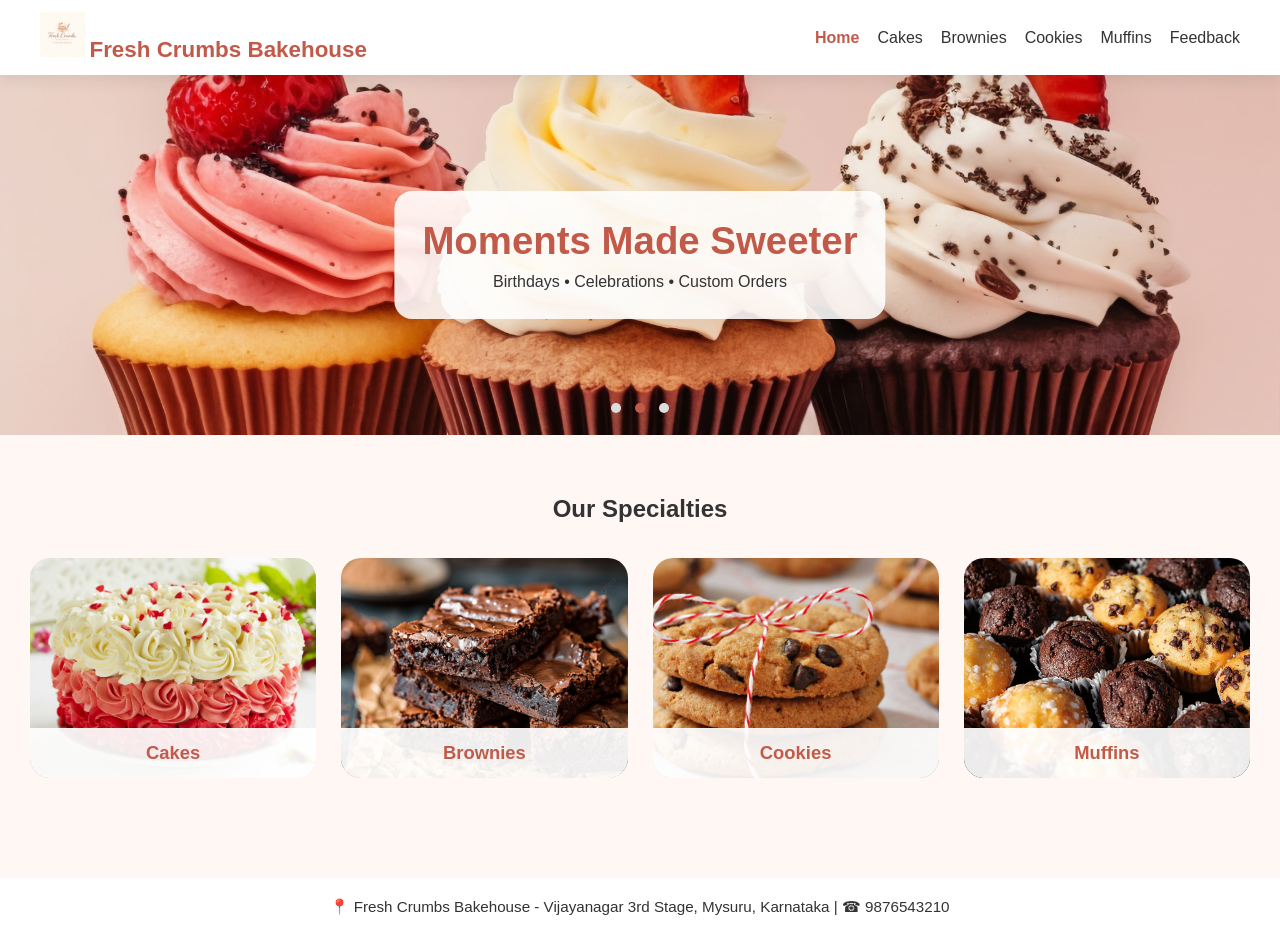
==== index.html @ a9f3908b "Initial commit: Bakehouse website" ====
<!DOCTYPE html>
<html lang="en">
<head>
    <meta charset="UTF-8">
    <title>Fresh Crumbs Bakehouse</title>
    <link rel="stylesheet" href="style.css">
    <meta name="viewport" content="width=device-width, initial-scale=1.0">
    
</head>

<body>

    <!-- Header -->
    <header>
        <div class="logo">
            <a href="index.html">
                <img src="Images/Logo.png" alt="Fresh Crumbs Bakehouse Logo">
                <span class="logo-text">Fresh Crumbs Bakehouse</span>
            </a>
        </div>

        <nav aria-label="Main navigation">
            <a href="index.html" aria-current="page">Home</a>
            <a href="cakes.html">Cakes</a>
            <a href="brownies.html">Brownies</a>
            <a href="cookies.html">Cookies</a>
            <a href="muffins.html">Muffins</a>
            <a href="feedback.html">Feedback</a>

        </nav>
    </header>

    <!-- Hero Section -->
    <section class="hero">

  <div class="hero-slide active">
    <img src="bakehouse.jpg" alt="Bakery">
    <div class="hero-text">
      <h1>Freshly Baked Happiness</h1>
      <p>Premium cakes, brownies, cookies & muffins</p>
    </div>
  </div>

  <div class="hero-slide">
    <img src="ban3.jpg" alt="Cupcakes">
    <div class="hero-text">
      <h1>Moments Made Sweeter</h1>
      <p>Birthdays • Celebrations • Custom Orders</p>
    </div>
  </div>

  <div class="hero-slide">
    <img src="cake-stand-with-chocolate-cherry-cake-cupcakes-web.jpg" alt="Cakes">
    <div class="hero-text">
      <h1>Every Bite Matters</h1>
      <p>Egg & Eggless Options Available</p>
    </div>
  </div>
<div class="hero-dots">
  <button class="dot active" type="button" aria-label="Show slide 1" aria-pressed="true" onclick="goToSlide(0)"></button>
  <button class="dot" type="button" aria-label="Show slide 2" aria-pressed="false" onclick="goToSlide(1)"></button>
  <button class="dot" type="button" aria-label="Show slide 3" aria-pressed="false" onclick="goToSlide(2)"></button>
</div>

</section>


    <!-- Categories Section -->
    <section class="categories">
        <h2>Our Specialties</h2>

        <div class="category-grid">

            <div class="category-card">
                <a href="cakes.html">
                    <img src="cake head.jpg" alt="Cakes">
                    <h3>Cakes</h3>
                </a>
            </div>

            <div class="category-card">
                <a href="brownies.html">
                    <img src="brownie head.jpg" alt="Brownies">
                    <h3>Brownies</h3>
                </a>
            </div>

            <div class="category-card">
                <a href="cookies.html">
                    <img src="cookies head.jpg" alt="Cookies">
                    <h3>Cookies</h3>
                </a>
            </div>

            <div class="category-card">
                <a href="muffins.html">
                    <img src="muffin head.jpg" alt="Muffins">
                    <h3>Muffins</h3>
                </a>
            </div>

        </div>
    </section>

    <!-- Footer -->
    <footer>
        <p>
            📍 Fresh Crumbs Bakehouse - Vijayanagar 3rd Stage, Mysuru, Karnataka |
            ☎ 9876543210
        </p>
    </footer>

   <script>
let currentSlide = 0;
const slides = document.querySelectorAll('.hero-slide');
const dots = document.querySelectorAll('.dot');

function showSlide(index) {
  slides.forEach(slide => slide.classList.remove('active'));
  dots.forEach(dot => { dot.classList.remove('active'); dot.setAttribute('aria-pressed', 'false'); });

  slides[index].classList.add('active');
  dots[index].classList.add('active');
  dots[index].setAttribute('aria-pressed', 'true');

  currentSlide = index;
}

function nextSlide() {
  currentSlide = (currentSlide + 1) % slides.length;
  showSlide(currentSlide);
}

function goToSlide(index) {
  showSlide(index);
}

// AUTO SLIDE SPEED (change if needed)
setInterval(nextSlide, 2000);
</script>

</body>
</html>
---- style.css ----
/* ===== GLOBAL RESET ===== */
* {
    margin: 0;
    padding: 0;
    box-sizing: border-box;
    font-family: 'Segoe UI', sans-serif;
}

/* REMOVE DEFAULT LINK STYLES (BLUE LINE FIX) */
a {
    text-decoration: none;
    color: inherit;
}

body {
    background: #fff7f3;
    color: #333;
}

/* ===== HEADER ===== */
header {
    background: white;
    padding: 12px 40px;
    display: flex;
    justify-content: space-between;
    align-items: center;
    box-shadow: 0 5px 15px rgba(0, 0, 0, 0.08);
    position: sticky;
    top: 0;
    z-index: 10;
}

/* LOGO */
.logo {
    display: flex;
    align-items: center;
    gap: 10px;
}

.logo img {
    height: 45px;
    width: auto;
}

.logo-text {
    font-size: 1.4rem;
    font-weight: 700;
    color: #c25a4a;
}

/* NAVIGATION */
nav a {
    margin-left: 18px;
    font-weight: 500;
    transition: 0.2s;
}

nav {
    display: flex;
    flex-wrap: wrap;
    justify-content: center;
    gap: 8px 18px;
}

nav a { margin-left: 0; }

nav a:hover {
    color: #c25a4a;
}

nav a[aria-current="page"] {
    color: #c25a4a;
    font-weight: 700;
}

/* ===== HERO SECTION ===== */
.hero {
    position: relative;
    height: 360px;
}

.hero img {
    width: 100%;
    height: 100%;
    object-fit: cover;
}

.hero-text {
    position: absolute;
    top: 50%;
    left: 50%;
    transform: translate(-50%, -50%);
    background: rgba(255, 255, 255, 0.88);
    padding: 28px;
    border-radius: 18px;
    text-align: center;
}

.hero-text h1 {
    font-size: 2.4rem;
    color: #c25a4a;
}

.hero-text p {
    margin-top: 10px;
    font-size: 1rem;
}

/* ===== CATEGORIES ===== */
.categories {
    padding: 60px 30px;
    text-align: center;
}

.category-grid {
    display: grid;
    grid-template-columns: repeat(auto-fit, minmax(220px, 1fr));
    gap: 25px;
    margin-top: 35px;
}

/* CATEGORY CARD */
.category-card {
    background: white;
    border-radius: 20px;
    overflow: hidden;
    transition: 0.3s ease;
    cursor: pointer;
    position: relative;
    display: block; /* important when wrapped in <a> */
}

/* IMAGE FILLS ENTIRE CARD */
.category-card img {
    width: 100%;
    height: 220px;
    object-fit: cover;
    display: block;
}

/* TEXT OVERLAY */
.category-card h3 {
    position: absolute;
    bottom: 0;
    width: 100%;
    padding: 14px;
    margin: 0;
    background: rgba(255, 255, 255, 0.92);
    color: #c25a4a;
    font-size: 1.15rem;
    text-align: center;
}

/* HOVER EFFECT */
.category-card:hover {
    transform: translateY(-6px);
    box-shadow: 0 14px 24px rgba(0, 0, 0, 0.15);
}

/* ===== PRODUCT PAGES ===== */
.product-page {
    padding: 60px 30px;
    text-align: center;
}

.product-grid {
    display: grid;
    grid-template-columns: repeat(auto-fit, minmax(220px, 1fr));
    gap: 25px;
    margin-top: 35px;
}

.product-card {
    background: white;
    padding: 18px;
    border-radius: 15px;
}
.product-card {
    width: 100%;
}

.product-card img {
    width: 100%;
    height: 170px;
    object-fit: cover;
    border-radius: 12px;
}

.product-card h3 {
    margin: 12px 0 6px;
    color: #c25a4a;
}

.product-card p {
    font-size: 0.95rem;
}

/* ORDER BUTTON */
.order-btn {
    display: inline-block;
    margin-top: 12px;
    padding: 10px 20px;
    background: #c25a4a;
    color: white;
    border-radius: 25px;
    transition: 0.2s;
}

.order-btn:hover {
    background: #a6473a;
}

/* ===== ORDER FORM ===== */
.order-form {
    max-width: 420px;
    margin: 40px auto;
    display: flex;
    flex-direction: column;
    gap: 15px;
}

.order-form input,
.order-form select,
.order-form button {
    padding: 12px;
    border-radius: 10px;
    border: 1px solid #ccc;
    font-size: 1rem;
}

.order-form button {
    background: #c25a4a;
    color: white;
    border: none;
    cursor: pointer;
}

.order-form button:hover {
    background: #a6473a;
}

.order-intro, .form-message {
    max-width: 600px;
    margin: 14px auto;
    line-height: 1.5;
}

.form-message { color: #8d3328; font-weight: 600; }
.order-form label { text-align: left; font-weight: 600; margin-bottom: -10px; }

.order-summary {
    max-width: 420px;
    margin: 14px auto 0;
    padding: 22px;
    background: white;
    border-radius: 15px;
    box-shadow: 0 5px 15px rgba(0, 0, 0, 0.08);
    text-align: left;
}

.order-summary h3 {
    margin-bottom: 12px;
    color: #c25a4a;
    text-align: center;
}

.order-summary dl > div {
    display: flex;
    justify-content: space-between;
    gap: 20px;
    padding: 9px 0;
    border-bottom: 1px solid #f0e5e1;
}

.order-summary dl > div:last-child { border-bottom: 0; }
.order-summary dt { font-weight: 600; }
.order-summary dd { margin: 0; text-align: right; }
.order-summary .total-row { border-top: 2px solid #c25a4a; font-size: 1.1rem; color: #a6473a; }

/* ===== FOOTER ===== */
footer {
    background: white;
    text-align: center;
    padding: 20px;
    margin-top: 40px;
    font-size: 0.95rem;
}

/* ===== RESPONSIVE ===== */
@media screen and (max-width: 768px) {

    header {
        flex-direction: column;
        padding: 15px 20px;
    }

    nav {
        margin-top: 10px;
    }

    .hero-text h1 {
        font-size: 2rem;
    }

    .category-card img {
        height: 180px;
    }

    .product-card img {
        height: 150px;
    }
}
/* ===== HERO SLIDER SAFE ADDITION ===== */
.hero {
  position: relative;
  height: 360px;
  overflow: hidden;
}

.hero-slide {
  position: absolute;
  width: 100%;
  height: 100%;
  display: none;
}

.hero-slide img {
  width: 100%;
  height: 100%;
  object-fit: cover;
}

.hero-slide.active {
  display: block;
}

/* ===== HERO SLIDER CONTROLS ===== */
.prev, .next {
  position: absolute;
  top: 50%;
  transform: translateY(-50%);
  background: rgba(255, 255, 255, 0.85);
  border: none;
  padding: 12px 16px;
  font-size: 22px;
  cursor: pointer;
  border-radius: 50%;
  z-index: 5;
}

.prev {
  left: 20px;
}

.next {
  right: 20px;
}

.prev:hover,
.next:hover {
  background: #c25a4a;
  color: white;
}
.hero-slide {
    z-index: 1;
}

/* ===== HERO DOTS ===== */
.hero-dots {
  position: absolute;
  bottom: 18px;
  width: 100%;
  text-align: center;
  z-index: 6;
}

.dot {
  height: 10px;
  width: 10px;
  margin: 0 5px;
  background: #ddd;
  border-radius: 50%;
  display: inline-block;
  cursor: pointer;
  transition: 0.3s;
  border: 0;
  padding: 0;
}

.dot.active {
  background: #c25a4a;
}

img {
  max-width: 100%;
  height: auto;
}
@media (max-width: 600px) {
  header {
    flex-direction: column;
    text-align: center;
  }

  nav {
    margin-top: 8px;
  }
}
.product-card {
  transition: transform 0.2s ease, box-shadow 0.2s ease;
}

.product-card:hover {
  transform: translateY(-5px);
  box-shadow: 0 6px 14px rgba(0,0,0,0.12);
}
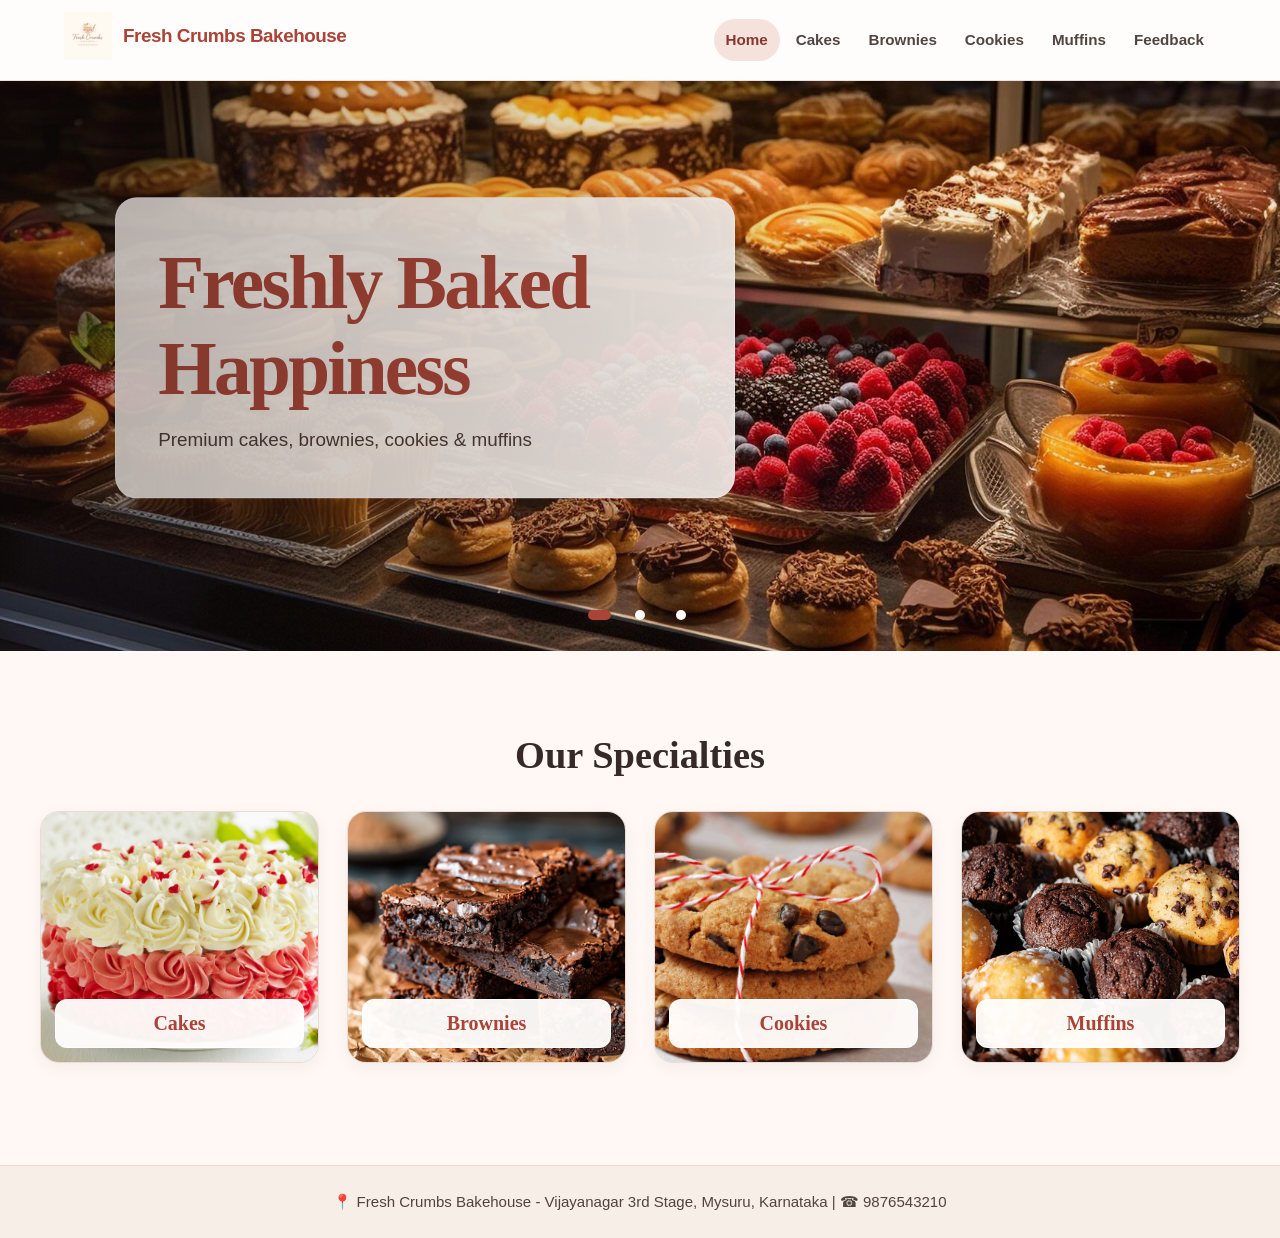
==== commit b377ac0e: "Improve Bakehouse design and responsiveness" ====
--- a/index.html
+++ b/index.html
@@ -9,6 +9,7 @@
 </head>
 
 <body>
+    <a class="skip-link" href="#main-content">Skip to content</a>
 
     <!-- Header -->
     <header>
@@ -31,35 +32,38 @@
     </header>
 
     <!-- Hero Section -->
-    <section class="hero">
+    <main id="main-content">
+    <section class="hero home-hero" aria-label="Featured bakery offerings" aria-roledescription="carousel">
 
-  <div class="hero-slide active">
-    <img src="bakehouse.jpg" alt="Bakery">
+  <div class="hero-slide active" role="group" aria-roledescription="slide" aria-label="1 of 3" aria-hidden="false">
+    <img src="bakehouse.jpg" alt="Freshly prepared treats at the bakery">
     <div class="hero-text">
       <h1>Freshly Baked Happiness</h1>
       <p>Premium cakes, brownies, cookies & muffins</p>
     </div>
   </div>
 
-  <div class="hero-slide">
-    <img src="ban3.jpg" alt="Cupcakes">
+  <div class="hero-slide" role="group" aria-roledescription="slide" aria-label="2 of 3" aria-hidden="true">
+    <img src="ban3.jpg" alt="Cupcakes decorated for a celebration">
     <div class="hero-text">
       <h1>Moments Made Sweeter</h1>
       <p>Birthdays • Celebrations • Custom Orders</p>
     </div>
   </div>
 
-  <div class="hero-slide">
-    <img src="cake-stand-with-chocolate-cherry-cake-cupcakes-web.jpg" alt="Cakes">
+  <div class="hero-slide" role="group" aria-roledescription="slide" aria-label="3 of 3" aria-hidden="true">
+    <img src="cake-stand-with-chocolate-cherry-cake-cupcakes-web.jpg" alt="Cakes and cupcakes on a decorated stand">
     <div class="hero-text">
       <h1>Every Bite Matters</h1>
       <p>Egg & Eggless Options Available</p>
     </div>
   </div>
-<div class="hero-dots">
-  <button class="dot active" type="button" aria-label="Show slide 1" aria-pressed="true" onclick="goToSlide(0)"></button>
-  <button class="dot" type="button" aria-label="Show slide 2" aria-pressed="false" onclick="goToSlide(1)"></button>
-  <button class="dot" type="button" aria-label="Show slide 3" aria-pressed="false" onclick="goToSlide(2)"></button>
+<div class="hero-controls">
+  <div class="hero-dots" role="group" aria-label="Choose a featured slide">
+    <button class="dot active" type="button" aria-label="Show slide 1" aria-pressed="true" data-slide="0"></button>
+    <button class="dot" type="button" aria-label="Show slide 2" aria-pressed="false" data-slide="1"></button>
+    <button class="dot" type="button" aria-label="Show slide 3" aria-pressed="false" data-slide="2"></button>
+  </div>
 </div>
 
 </section>
@@ -73,34 +77,35 @@
 
             <div class="category-card">
                 <a href="cakes.html">
-                    <img src="cake head.jpg" alt="Cakes">
+                    <img src="cake head.jpg" alt="Decorated cakes" loading="lazy">
                     <h3>Cakes</h3>
                 </a>
             </div>
 
             <div class="category-card">
                 <a href="brownies.html">
-                    <img src="brownie head.jpg" alt="Brownies">
+                    <img src="brownie head.jpg" alt="Freshly baked brownies" loading="lazy">
                     <h3>Brownies</h3>
                 </a>
             </div>
 
             <div class="category-card">
                 <a href="cookies.html">
-                    <img src="cookies head.jpg" alt="Cookies">
+                    <img src="cookies head.jpg" alt="Assorted cookies" loading="lazy">
                     <h3>Cookies</h3>
                 </a>
             </div>
 
             <div class="category-card">
                 <a href="muffins.html">
-                    <img src="muffin head.jpg" alt="Muffins">
+                    <img src="muffin head.jpg" alt="Fresh muffins" loading="lazy">
                     <h3>Muffins</h3>
                 </a>
             </div>
 
         </div>
     </section>
+    </main>
 
     <!-- Footer -->
     <footer>
@@ -112,31 +117,39 @@
 
    <script>
 let currentSlide = 0;
-const slides = document.querySelectorAll('.hero-slide');
-const dots = document.querySelectorAll('.dot');
+const slides = [...document.querySelectorAll('.hero-slide')];
+const dots = [...document.querySelectorAll('.dot')];
+let slideshowTimer;
 
 function showSlide(index) {
-  slides.forEach(slide => slide.classList.remove('active'));
-  dots.forEach(dot => { dot.classList.remove('active'); dot.setAttribute('aria-pressed', 'false'); });
-
-  slides[index].classList.add('active');
-  dots[index].classList.add('active');
-  dots[index].setAttribute('aria-pressed', 'true');
-
+  if (index < 0 || index >= slides.length) return;
+  slides.forEach((slide, slideIndex) => {
+    const active = slideIndex === index;
+    slide.classList.toggle('active', active);
+    slide.setAttribute('aria-hidden', String(!active));
+  });
+  dots.forEach((dot, dotIndex) => {
+    const active = dotIndex === index;
+    dot.classList.toggle('active', active);
+    dot.setAttribute('aria-pressed', String(active));
+  });
   currentSlide = index;
 }
 
 function nextSlide() {
-  currentSlide = (currentSlide + 1) % slides.length;
-  showSlide(currentSlide);
+  showSlide((currentSlide + 1) % slides.length);
 }
 
-function goToSlide(index) {
-  showSlide(index);
+function startSlideshow() {
+  window.clearInterval(slideshowTimer);
+  if (slides.length > 1) slideshowTimer = window.setInterval(nextSlide, 4000);
 }
 
-// AUTO SLIDE SPEED (change if needed)
-setInterval(nextSlide, 2000);
+dots.forEach((dot, index) => dot.addEventListener('click', () => {
+  showSlide(index);
+  startSlideshow();
+}));
+startSlideshow();
 </script>
 
 </body>
--- a/style.css
+++ b/style.css
@@ -1,415 +1,389 @@
-/* ===== GLOBAL RESET ===== */
-* {
-    margin: 0;
-    padding: 0;
-    box-sizing: border-box;
-    font-family: 'Segoe UI', sans-serif;
-}
-
-/* REMOVE DEFAULT LINK STYLES (BLUE LINE FIX) */
-a {
-    text-decoration: none;
-    color: inherit;
-}
-
+/* Fresh Crumbs Bakehouse shared visual system */
+:root {
+  color-scheme: light;
+  --cream: #fff8f4;
+  --cream-deep: #f8eee8;
+  --paper: #fffdfb;
+  --ink: #352a27;
+  --muted: #665854;
+  --accent: #a94436;
+  --accent-hover: #87372d;
+  --accent-soft: #f5e2dc;
+  --line: #eadbd4;
+  --shadow: 0 12px 32px rgba(69, 43, 34, 0.1);
+  --heading-font: "Palatino Linotype", "Book Antiqua", Georgia, serif;
+  --body-font: "Segoe UI", Roboto, "Helvetica Neue", Arial, sans-serif;
+}
+
+*, *::before, *::after { box-sizing: border-box; }
+html { scroll-behavior: smooth; }
 body {
-    background: #fff7f3;
-    color: #333;
-}
-
-/* ===== HEADER ===== */
+  margin: 0;
+  background: var(--cream);
+  color: var(--ink);
+  font: 16px/1.6 var(--body-font);
+  -webkit-font-smoothing: antialiased;
+}
+img { display: block; max-width: 100%; }
+a { color: inherit; text-decoration: none; }
+button, input, select, textarea { font: inherit; }
+button { color: inherit; }
+
+h1, h2, h3 {
+  margin-top: 0;
+  color: var(--ink);
+  font-family: var(--heading-font);
+  font-weight: 700;
+  line-height: 1.15;
+}
+h2 { margin-bottom: 14px; font-size: clamp(1.85rem, 3vw, 2.5rem); }
+p { margin-top: 0; }
+
+a:focus-visible, button:focus-visible, input:focus-visible,
+select:focus-visible, textarea:focus-visible {
+  outline: 3px solid #7d342a;
+  outline-offset: 3px;
+}
+.skip-link {
+  position: absolute;
+  z-index: 100;
+  top: 8px;
+  left: 8px;
+  padding: 10px 14px;
+  transform: translateY(-160%);
+  border-radius: 8px;
+  background: var(--ink);
+  color: #fff;
+}
+.skip-link:focus { transform: translateY(0); }
+
+/* Header and navigation */
 header {
-    background: white;
-    padding: 12px 40px;
-    display: flex;
-    justify-content: space-between;
-    align-items: center;
-    box-shadow: 0 5px 15px rgba(0, 0, 0, 0.08);
-    position: sticky;
-    top: 0;
-    z-index: 10;
-}
-
-/* LOGO */
-.logo {
-    display: flex;
-    align-items: center;
-    gap: 10px;
-}
-
-.logo img {
-    height: 45px;
-    width: auto;
-}
-
-.logo-text {
-    font-size: 1.4rem;
-    font-weight: 700;
-    color: #c25a4a;
-}
-
-/* NAVIGATION */
+  position: sticky;
+  z-index: 20;
+  top: 0;
+  display: flex;
+  align-items: center;
+  justify-content: space-between;
+  gap: 24px;
+  min-height: 78px;
+  padding: 12px clamp(18px, 5vw, 68px);
+  border-bottom: 1px solid rgba(234, 219, 212, 0.85);
+  background: rgba(255, 253, 251, 0.96);
+  box-shadow: 0 4px 18px rgba(69, 43, 34, 0.055);
+  backdrop-filter: blur(12px);
+}
+.logo { flex: 0 0 auto; }
+.logo > a { display: inline-flex; align-items: center; gap: 11px; }
+.logo img { width: 48px; height: 48px; object-fit: contain; }
+.logo-text { color: var(--accent); font-size: 1.18rem; font-weight: 750; letter-spacing: -0.025em; }
+nav { display: flex; flex-wrap: wrap; align-items: center; justify-content: flex-end; gap: 4px; }
 nav a {
-    margin-left: 18px;
-    font-weight: 500;
-    transition: 0.2s;
-}
-
-nav {
-    display: flex;
-    flex-wrap: wrap;
-    justify-content: center;
-    gap: 8px 18px;
-}
-
-nav a { margin-left: 0; }
-
-nav a:hover {
-    color: #c25a4a;
-}
-
-nav a[aria-current="page"] {
-    color: #c25a4a;
-    font-weight: 700;
-}
-
-/* ===== HERO SECTION ===== */
-.hero {
-    position: relative;
-    height: 360px;
-}
-
-.hero img {
-    width: 100%;
-    height: 100%;
-    object-fit: cover;
-}
-
-.hero-text {
-    position: absolute;
-    top: 50%;
-    left: 50%;
-    transform: translate(-50%, -50%);
-    background: rgba(255, 255, 255, 0.88);
-    padding: 28px;
-    border-radius: 18px;
-    text-align: center;
-}
-
-.hero-text h1 {
-    font-size: 2.4rem;
-    color: #c25a4a;
-}
-
-.hero-text p {
-    margin-top: 10px;
-    font-size: 1rem;
-}
-
-/* ===== CATEGORIES ===== */
-.categories {
-    padding: 60px 30px;
-    text-align: center;
-}
-
-.category-grid {
-    display: grid;
-    grid-template-columns: repeat(auto-fit, minmax(220px, 1fr));
-    gap: 25px;
-    margin-top: 35px;
-}
-
-/* CATEGORY CARD */
-.category-card {
-    background: white;
-    border-radius: 20px;
-    overflow: hidden;
-    transition: 0.3s ease;
-    cursor: pointer;
-    position: relative;
-    display: block; /* important when wrapped in <a> */
-}
-
-/* IMAGE FILLS ENTIRE CARD */
-.category-card img {
-    width: 100%;
-    height: 220px;
-    object-fit: cover;
-    display: block;
-}
-
-/* TEXT OVERLAY */
-.category-card h3 {
-    position: absolute;
-    bottom: 0;
-    width: 100%;
-    padding: 14px;
-    margin: 0;
-    background: rgba(255, 255, 255, 0.92);
-    color: #c25a4a;
-    font-size: 1.15rem;
-    text-align: center;
-}
-
-/* HOVER EFFECT */
-.category-card:hover {
-    transform: translateY(-6px);
-    box-shadow: 0 14px 24px rgba(0, 0, 0, 0.15);
-}
-
-/* ===== PRODUCT PAGES ===== */
-.product-page {
-    padding: 60px 30px;
-    text-align: center;
-}
-
-.product-grid {
-    display: grid;
-    grid-template-columns: repeat(auto-fit, minmax(220px, 1fr));
-    gap: 25px;
-    margin-top: 35px;
-}
-
-.product-card {
-    background: white;
-    padding: 18px;
-    border-radius: 15px;
-}
-.product-card {
-    width: 100%;
-}
-
-.product-card img {
-    width: 100%;
-    height: 170px;
-    object-fit: cover;
-    border-radius: 12px;
-}
-
-.product-card h3 {
-    margin: 12px 0 6px;
-    color: #c25a4a;
-}
-
-.product-card p {
-    font-size: 0.95rem;
-}
-
-/* ORDER BUTTON */
-.order-btn {
-    display: inline-block;
-    margin-top: 12px;
-    padding: 10px 20px;
-    background: #c25a4a;
-    color: white;
-    border-radius: 25px;
-    transition: 0.2s;
-}
-
-.order-btn:hover {
-    background: #a6473a;
-}
-
-/* ===== ORDER FORM ===== */
-.order-form {
-    max-width: 420px;
-    margin: 40px auto;
-    display: flex;
-    flex-direction: column;
-    gap: 15px;
-}
-
-.order-form input,
-.order-form select,
-.order-form button {
-    padding: 12px;
-    border-radius: 10px;
-    border: 1px solid #ccc;
-    font-size: 1rem;
-}
-
-.order-form button {
-    background: #c25a4a;
-    color: white;
-    border: none;
-    cursor: pointer;
-}
-
-.order-form button:hover {
-    background: #a6473a;
-}
-
-.order-intro, .form-message {
-    max-width: 600px;
-    margin: 14px auto;
-    line-height: 1.5;
-}
-
-.form-message { color: #8d3328; font-weight: 600; }
-.order-form label { text-align: left; font-weight: 600; margin-bottom: -10px; }
-
-.order-summary {
-    max-width: 420px;
-    margin: 14px auto 0;
-    padding: 22px;
-    background: white;
-    border-radius: 15px;
-    box-shadow: 0 5px 15px rgba(0, 0, 0, 0.08);
-    text-align: left;
-}
-
-.order-summary h3 {
-    margin-bottom: 12px;
-    color: #c25a4a;
-    text-align: center;
-}
-
-.order-summary dl > div {
-    display: flex;
-    justify-content: space-between;
-    gap: 20px;
-    padding: 9px 0;
-    border-bottom: 1px solid #f0e5e1;
-}
-
-.order-summary dl > div:last-child { border-bottom: 0; }
-.order-summary dt { font-weight: 600; }
-.order-summary dd { margin: 0; text-align: right; }
-.order-summary .total-row { border-top: 2px solid #c25a4a; font-size: 1.1rem; color: #a6473a; }
-
-/* ===== FOOTER ===== */
-footer {
-    background: white;
-    text-align: center;
-    padding: 20px;
-    margin-top: 40px;
-    font-size: 0.95rem;
-}
-
-/* ===== RESPONSIVE ===== */
-@media screen and (max-width: 768px) {
-
-    header {
-        flex-direction: column;
-        padding: 15px 20px;
-    }
-
-    nav {
-        margin-top: 10px;
-    }
-
-    .hero-text h1 {
-        font-size: 2rem;
-    }
-
-    .category-card img {
-        height: 180px;
-    }
-
-    .product-card img {
-        height: 150px;
-    }
-}
-/* ===== HERO SLIDER SAFE ADDITION ===== */
+  display: inline-flex;
+  align-items: center;
+  min-height: 42px;
+  padding: 7px 12px;
+  border-radius: 999px;
+  color: #514541;
+  font-size: 0.95rem;
+  font-weight: 600;
+  transition: color 160ms ease, background-color 160ms ease;
+}
+nav a:hover, nav a[aria-current="page"] { color: var(--accent-hover); background: var(--accent-soft); }
+nav a[aria-current="page"] { font-weight: 750; }
+
+/* Hero banners and homepage carousel */
 .hero {
   position: relative;
-  height: 360px;
+  height: clamp(280px, 34vw, 390px);
   overflow: hidden;
-}
-
-.hero-slide {
-  position: absolute;
-  width: 100%;
-  height: 100%;
-  display: none;
-}
-
-.hero-slide img {
+  isolation: isolate;
+  background: #ead6ca;
+}
+.home-hero { height: clamp(430px, 48vw, 570px); }
+.hero::after {
+  position: absolute;
+  z-index: 1;
+  inset: 0;
+  background: linear-gradient(90deg, rgba(35, 23, 19, 0.32), rgba(35, 23, 19, 0.03) 70%);
+  content: "";
+  pointer-events: none;
+}
+.hero > img, .hero-slide > img {
   width: 100%;
   height: 100%;
   object-fit: cover;
-}
-
-.hero-slide.active {
-  display: block;
-}
-
-/* ===== HERO SLIDER CONTROLS ===== */
-.prev, .next {
-  position: absolute;
+  object-position: center;
+}
+.hero-slide {
+  position: absolute;
+  z-index: 0;
+  inset: 0;
+  display: none;
+}
+.hero-slide.active { display: block; }
+.hero-text {
+  position: absolute;
+  z-index: 2;
   top: 50%;
-  transform: translateY(-50%);
-  background: rgba(255, 255, 255, 0.85);
-  border: none;
-  padding: 12px 16px;
-  font-size: 22px;
+  left: 50%;
+  width: min(600px, calc(100% - 36px));
+  padding: clamp(24px, 4vw, 42px);
+  transform: translate(-50%, -50%);
+  border: 1px solid rgba(255,255,255,0.7);
+  border-radius: 22px;
+  background: rgba(255, 250, 246, 0.94);
+  box-shadow: 0 18px 48px rgba(38, 24, 20, 0.2);
+  text-align: center;
+}
+.hero-text h1 { margin-bottom: 12px; color: var(--accent); font-size: clamp(2rem, 5vw, 3.7rem); letter-spacing: -0.035em; }
+.hero-text p { margin-bottom: 0; color: #493a35; font-size: clamp(1rem, 1.5vw, 1.18rem); }
+.home-hero .hero-text { left: clamp(24px, 9vw, 126px); width: min(620px, calc(100% - 48px)); transform: translateY(-56%); text-align: left; }
+.home-hero .hero-text h1 { max-width: 12ch; font-size: clamp(2.6rem, 6vw, 4.7rem); }
+.home-hero .hero-text p { max-width: 42ch; }
+
+.hero-controls {
+  position: absolute;
+  z-index: 4;
+  right: 0;
+  bottom: 18px;
+  left: 0;
+  display: flex;
+  align-items: center;
+  justify-content: center;
+  gap: 12px;
+}
+.hero-dots { display: flex; align-items: center; gap: 5px; }
+.dot {
+  display: inline-grid;
+  width: 36px;
+  height: 36px;
+  place-items: center;
+  border: 0;
+  border-radius: 50%;
+  background: transparent;
   cursor: pointer;
-  border-radius: 50%;
-  z-index: 5;
-}
-
-.prev {
-  left: 20px;
-}
-
-.next {
-  right: 20px;
-}
-
-.prev:hover,
-.next:hover {
-  background: #c25a4a;
+}
+.dot::before { width: 10px; height: 10px; border-radius: 50%; background: #fffaf6; box-shadow: 0 1px 6px #39272255; content: ""; transition: width 160ms ease, background 160ms ease; }
+.dot.active::before { width: 23px; border-radius: 999px; background: var(--accent); }
+
+/* Category and product layouts */
+.categories, .product-page {
+  width: min(1200px, calc(100% - 48px));
+  margin-inline: auto;
+  padding-block: clamp(48px, 7vw, 82px);
+}
+.categories { text-align: center; }
+.categories h2, .product-page > h2 { text-align: center; }
+.category-grid, .product-grid {
+  display: grid;
+  grid-template-columns: repeat(auto-fit, minmax(min(100%, 245px), 1fr));
+  gap: clamp(18px, 2.5vw, 28px);
+  margin-top: 34px;
+}
+.category-card, .product-card {
+  min-width: 0;
+  overflow: hidden;
+  border: 1px solid var(--line);
+  border-radius: 19px;
+  background: var(--paper);
+  box-shadow: 0 5px 18px rgba(69, 43, 34, 0.055);
+  transition: transform 180ms ease, box-shadow 180ms ease;
+}
+.category-card:hover, .category-card:focus-within, .product-card:hover {
+  transform: translateY(-4px);
+  box-shadow: var(--shadow);
+}
+.category-card > a { position: relative; display: block; min-height: 230px; overflow: hidden; }
+.category-card img { width: 100%; height: 250px; object-fit: cover; transition: transform 350ms ease; }
+.category-card:hover img, .category-card:focus-within img { transform: scale(1.035); }
+.category-card h3 {
+  position: absolute;
+  right: 14px;
+  bottom: 14px;
+  left: 14px;
+  margin: 0;
+  padding: 12px 15px;
+  border: 1px solid rgba(255,255,255,0.8);
+  border-radius: 12px;
+  background: rgba(255, 253, 251, 0.96);
+  color: var(--accent);
+  font-size: 1.25rem;
+}
+.product-page { text-align: center; }
+.product-page > .product-grid { text-align: left; }
+.product-card { display: flex; flex-direction: column; padding: 15px; }
+.product-card img { width: 100%; height: 205px; border-radius: 12px; background: var(--cream-deep); object-fit: cover; object-position: center; }
+.product-card h3 { margin: 18px 4px 7px; color: var(--accent); font-size: 1.38rem; }
+.product-card p { margin: 3px 4px; color: #453a36; font-size: 0.98rem; }
+.product-card p:last-of-type { margin-top: 9px; color: var(--muted); font-size: 0.88rem; }
+.order-btn {
+  display: inline-flex;
+  min-height: 44px;
+  align-items: center;
+  justify-content: center;
+  margin: auto 4px 2px;
+  padding: 10px 18px;
+  border: 1px solid var(--accent);
+  border-radius: 999px;
+  background: var(--accent);
+  color: #fff;
+  font-weight: 700;
+  transition: background-color 160ms ease, border-color 160ms ease, transform 160ms ease;
+}
+.product-card h3 + p { margin-top: 3px; }
+.product-card p:nth-last-of-type(1) { margin-bottom: 8px; }
+.order-btn:hover { transform: translateY(-1px); border-color: var(--accent-hover); background: var(--accent-hover); }
+
+/* Order form and receipt */
+.order-intro, .form-message { max-width: 620px; margin: 14px auto; line-height: 1.6; }
+.order-intro { color: var(--muted); text-align: center; }
+.form-message { color: var(--accent-hover); font-weight: 700; text-align: center; }
+.order-form {
+  display: flex;
+  max-width: 480px;
+  flex-direction: column;
+  gap: 11px;
+  margin: 30px auto 0;
+  padding: clamp(20px, 4vw, 30px);
+  border: 1px solid var(--line);
+  border-radius: 19px;
+  background: var(--paper);
+  box-shadow: 0 6px 22px rgba(69, 43, 34, 0.06);
+  text-align: left;
+}
+.order-form label { margin-top: 4px; color: #453a36; font-size: 0.95rem; font-weight: 700; }
+.order-form input, .order-form select {
+  width: 100%;
+  min-height: 48px;
+  padding: 10px 13px;
+  border: 1px solid #cdbdb5;
+  border-radius: 10px;
+  background: #fff;
+  color: var(--ink);
+}
+.order-form input[readonly] { background: #f9f2ed; color: #5c4b45; }
+.order-form button {
+  min-height: 48px;
+  margin-top: 10px;
+  padding: 11px 18px;
+  border: 0;
+  border-radius: 999px;
+  background: var(--accent);
   color: white;
-}
-.hero-slide {
-    z-index: 1;
-}
-
-/* ===== HERO DOTS ===== */
-.hero-dots {
-  position: absolute;
-  bottom: 18px;
+  font-weight: 750;
+  cursor: pointer;
+  transition: background-color 160ms ease, transform 160ms ease;
+}
+.order-form button:hover { transform: translateY(-1px); background: var(--accent-hover); }
+.order-summary {
+  max-width: 480px;
+  margin: 16px auto 0;
+  padding: clamp(20px, 4vw, 30px);
+  border: 1px solid var(--line);
+  border-radius: 19px;
+  background: var(--paper);
+  box-shadow: var(--shadow);
+  text-align: left;
+}
+.order-summary h3 { margin-bottom: 14px; color: var(--accent); font-size: 1.55rem; text-align: center; }
+.order-summary dl > div { display: flex; justify-content: space-between; gap: 20px; padding: 10px 0; border-bottom: 1px solid var(--line); }
+.order-summary dl > div:last-child { border-bottom: 0; }
+.order-summary dt { color: #544641; font-weight: 650; }
+.order-summary dd { margin: 0; color: var(--ink); text-align: right; }
+.order-summary .total-row { margin-top: 4px; border-top: 2px solid var(--accent); color: var(--accent-hover); font-size: 1.12rem; }
+.order-summary .total-row dt, .order-summary .total-row dd { color: var(--accent-hover); }
+
+/* Feedback page */
+.feedback-panel {
+  width: min(680px, calc(100% - 40px));
+  margin: clamp(32px, 6vw, 60px) auto;
+  padding: clamp(22px, 5vw, 42px);
+  border: 1px solid var(--line);
+  border-radius: 20px;
+  background: var(--paper);
+  box-shadow: var(--shadow);
+}
+.feedback-panel > h2, .feedback-panel > p { text-align: center; }
+.feedback-panel > p { max-width: 48ch; margin: 0 auto 24px; color: var(--muted); }
+.feedback-form { display: grid; gap: 10px; }
+.feedback-form h3 { margin-bottom: 3px; color: var(--accent); font-size: 1.4rem; }
+.feedback-form label { color: #453a36; font-size: 0.95rem; font-weight: 700; }
+.feedback-form input, .feedback-form textarea {
   width: 100%;
+  min-height: 46px;
+  padding: 11px 13px;
+  border: 1px solid #cdbdb5;
+  border-radius: 10px;
+  background: white;
+  color: var(--ink);
+}
+.feedback-form textarea { min-height: 130px; resize: vertical; }
+.feedback-form button {
+  min-height: 48px;
+  margin-top: 7px;
+  padding: 10px 18px;
+  border: 0;
+  border-radius: 999px;
+  background: var(--accent);
+  color: white;
+  font-weight: 750;
+  cursor: pointer;
+}
+.feedback-form button:hover { background: var(--accent-hover); }
+.feedback-message { min-height: 1.6em; margin: 12px 0; color: #38613b; font-weight: 700; text-align: center; }
+.reviews { margin-top: 28px; }
+.reviews h3 { margin-bottom: 12px; font-size: 1.45rem; text-align: center; }
+.review-card { margin: 12px 0; padding: 16px; border: 1px solid #f0ddd4; border-radius: 13px; background: #fff4ee; line-height: 1.55; overflow-wrap: anywhere; }
+.review-card strong { color: var(--accent-hover); }
+.review-card p { margin: 7px 0 0; white-space: pre-wrap; }
+
+/* Footer and intro page */
+footer {
+  margin-top: 20px;
+  padding: 24px clamp(18px, 4vw, 40px);
+  border-top: 1px solid var(--line);
+  background: var(--cream-deep);
+  color: #51433e;
+  font-size: 0.94rem;
   text-align: center;
-  z-index: 6;
-}
-
-.dot {
-  height: 10px;
-  width: 10px;
-  margin: 0 5px;
-  background: #ddd;
-  border-radius: 50%;
-  display: inline-block;
-  cursor: pointer;
-  transition: 0.3s;
-  border: 0;
-  padding: 0;
-}
-
-.dot.active {
-  background: #c25a4a;
-}
-
-img {
-  max-width: 100%;
-  height: auto;
-}
-@media (max-width: 600px) {
-  header {
-    flex-direction: column;
-    text-align: center;
-  }
-
-  nav {
-    margin-top: 8px;
-  }
-}
-.product-card {
-  transition: transform 0.2s ease, box-shadow 0.2s ease;
-}
-
-.product-card:hover {
-  transform: translateY(-5px);
-  box-shadow: 0 6px 14px rgba(0,0,0,0.12);
-}
+}
+footer p { margin: 0; }
+.splash-page { display: grid; min-height: 100svh; place-items: center; overflow: hidden; background: var(--cream); text-align: center; }
+.splash { width: min(420px, calc(100% - 36px)); animation: zoomFade 1.5s ease both; }
+.splash img { width: min(220px, 65vw); margin: 0 auto 18px; }
+.splash p { color: var(--accent); font-family: var(--heading-font); font-size: clamp(1.4rem, 4vw, 2rem); }
+@keyframes zoomFade { from { transform: scale(.94); opacity: 0; } to { transform: scale(1); opacity: 1; } }
+
+@media (max-width: 900px) {
+  header { flex-direction: column; justify-content: center; gap: 6px; padding-block: 11px; }
+  nav { justify-content: center; }
+  .home-hero { height: clamp(410px, 58vw, 510px); }
+}
+
+@media (max-width: 560px) {
+  body { font-size: 15px; }
+  header { position: relative; gap: 8px; padding: 12px 12px 10px; }
+  .logo img { width: 42px; height: 42px; }
+  .logo-text { font-size: 1.06rem; }
+  nav { width: 100%; gap: 2px; }
+  nav a { min-height: 40px; padding: 6px 9px; font-size: 0.89rem; }
+  .home-hero { height: 470px; }
+  .hero:not(.home-hero) { height: 300px; }
+  .home-hero .hero-text { left: 50%; width: calc(100% - 32px); padding: 24px; transform: translate(-50%, -56%); text-align: center; }
+  .home-hero .hero-text h1 { max-width: none; font-size: clamp(2.25rem, 11vw, 3.2rem); }
+  .hero-text { width: calc(100% - 30px); padding: 22px 18px; }
+  .hero-text h1 { font-size: 2.15rem; }
+  .hero-controls { bottom: 12px; gap: 5px; }
+  .categories, .product-page { width: min(100% - 30px, 1200px); padding-block: 46px; }
+  .category-grid, .product-grid { grid-template-columns: 1fr; gap: 17px; margin-top: 24px; }
+  .category-card img { height: 235px; }
+  .product-card img { height: 220px; }
+  .feedback-panel { width: calc(100% - 28px); margin-block: 24px; padding: 22px 17px; }
+  .order-summary dl > div { gap: 12px; }
+  footer { margin-top: 8px; }
+}
+
+@media (prefers-reduced-motion: reduce) {
+  *, *::before, *::after { scroll-behavior: auto !important; animation-duration: 0.01ms !important; animation-iteration-count: 1 !important; transition-duration: 0.01ms !important; }
+}
